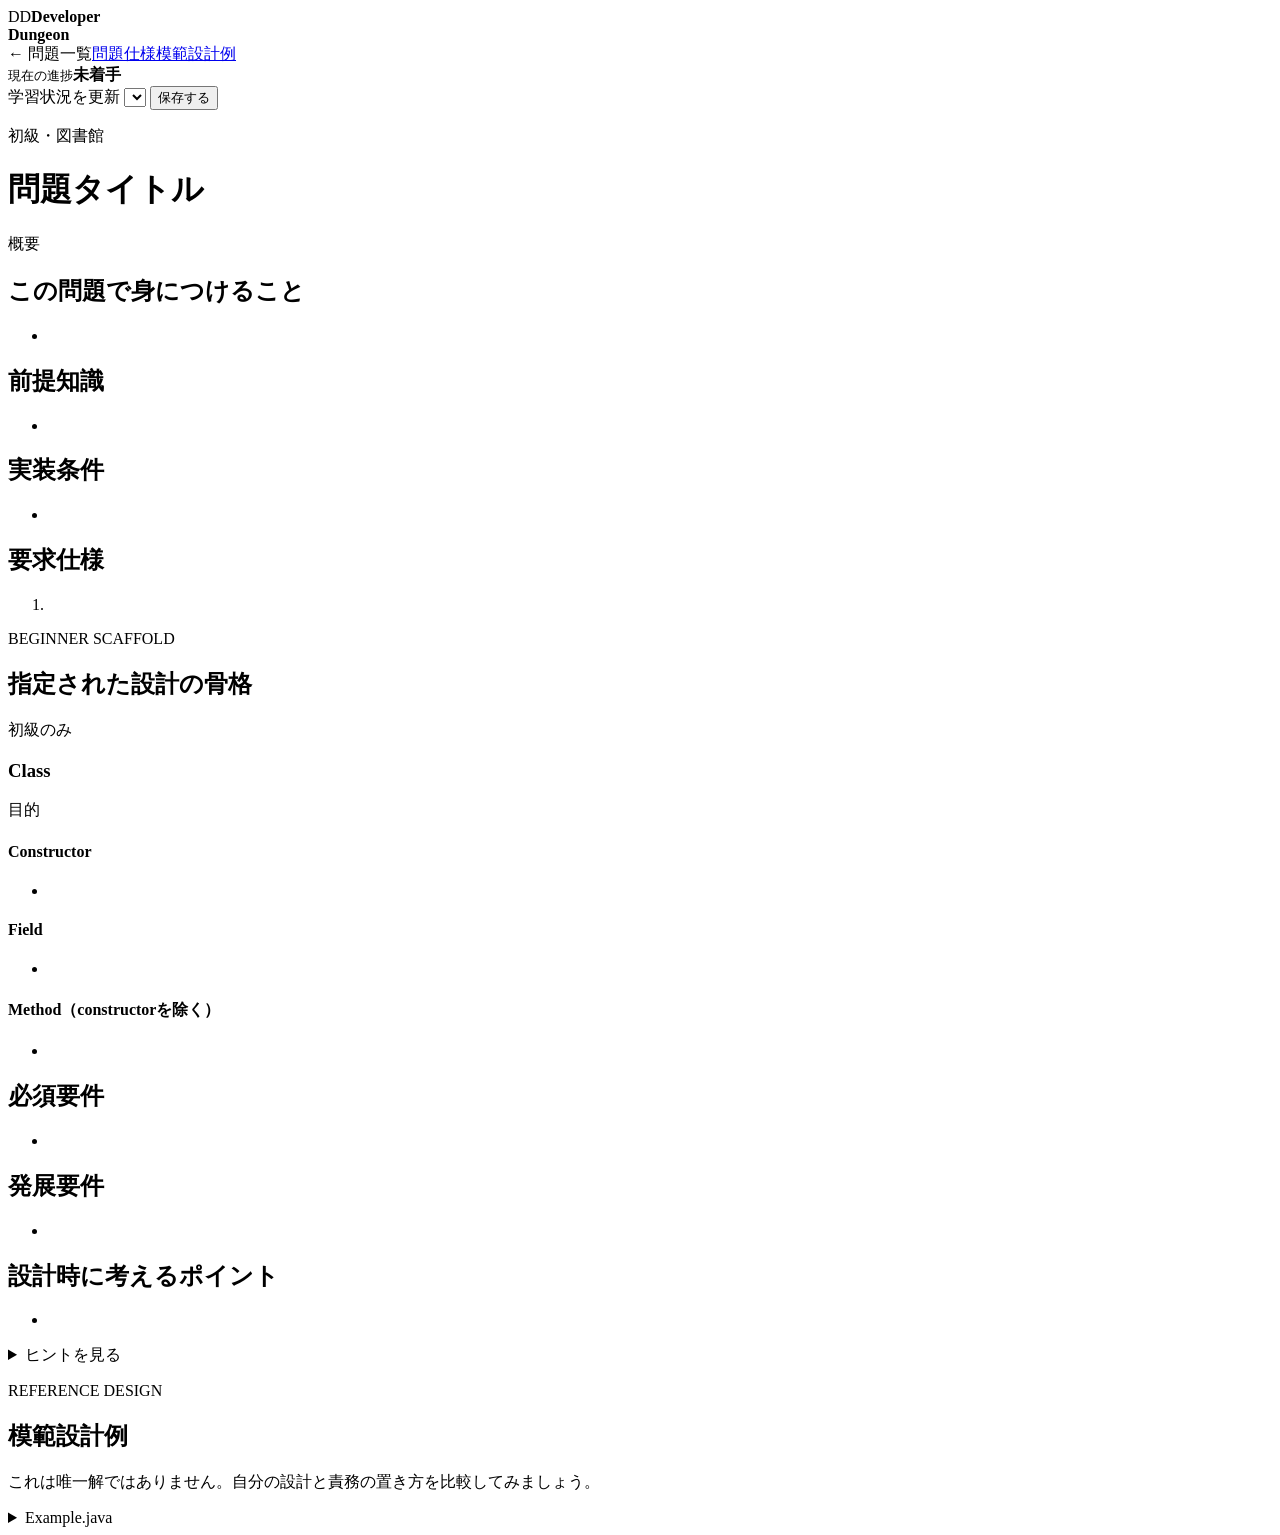
==== app/src/main/resources/templates/java-problem.html @ 92d25487 "feat: add Java class design practice MVP" ====
<!doctype html>
<html lang="ja" xmlns:th="http://www.thymeleaf.org">
<head>
  <meta charset="UTF-8">
  <meta name="viewport" content="width=device-width, initial-scale=1">
  <meta http-equiv="Content-Security-Policy" content="default-src 'self'; style-src 'self'; img-src 'self'; base-uri 'none'; form-action 'self'">
  <title th:text="${detail.problem.title + ' | Javaクラス設計演習'}">Javaクラス設計演習</title>
  <link rel="stylesheet" th:href="@{/java-learning.css}">
</head>
<body class="java-page">
<div class="java-layout">
  <aside class="java-sidebar">
    <a class="java-brand" th:href="@{/}"><span>DD</span><strong>Developer<br>Dungeon</strong></a>
    <nav><a th:href="@{/java/problems}">← 問題一覧</a><a class="is-active" href="#problem">問題仕様</a><a href="#reference">模範設計例</a></nav>
    <div class="progress-panel"><small>現在の進捗</small><strong th:text="${detail.status.label}">未着手</strong>
      <form th:action="@{/java/problems/{slug}/progress(slug=${detail.problem.slug})}" method="post">
        <label for="status">学習状況を更新</label>
        <select id="status" name="status"><option th:each="status : ${statuses}" th:value="${status}" th:text="${status.label}" th:selected="${status == detail.status}"></option></select>
        <button type="submit">保存する</button>
      </form>
    </div>
  </aside>
  <main class="java-main problem-main" id="problem">
    <header class="problem-hero">
      <p class="eyebrow" th:text="${detail.problem.difficulty.label + ' ・ ' + detail.problem.theme}">初級・図書館</p>
      <h1 th:text="${detail.problem.title}">問題タイトル</h1>
      <p th:text="${detail.problem.summary}">概要</p>
    </header>

    <section class="content-card accent-card"><h2>この問題で身につけること</h2><ul><li th:each="item : ${detail.problem.learningObjectives}" th:text="${item}"></li></ul></section>
    <div class="content-columns">
      <section class="content-card"><h2>前提知識</h2><ul><li th:each="item : ${detail.problem.prerequisites}" th:text="${item}"></li></ul></section>
      <section class="content-card"><h2>実装条件</h2><ul><li th:each="item : ${detail.problem.constraints}" th:text="${item}"></li></ul></section>
    </div>
    <section class="content-card"><h2>要求仕様</h2><ol><li th:each="item : ${detail.problem.requirements}" th:text="${item}"></li></ol></section>
    <section class="content-card" th:if="${detail.problem.beginnerScaffold != null}">
      <div class="section-heading"><div><p class="eyebrow">BEGINNER SCAFFOLD</p><h2>指定された設計の骨格</h2></div><span th:text="${'全 ' + detail.problem.beginnerScaffold.classCount + ' class'}">初級のみ</span></div>
      <div class="scaffold-grid">
        <article th:each="spec : ${detail.problem.beginnerScaffold.classes}"><h3 th:text="${spec.name}">Class</h3><p th:text="${spec.purpose}">目的</p><b th:text="${'constructor ' + spec.constructorCount + '個 / field ' + spec.fieldCount + '個 / method ' + spec.methodCount + '個'}"></b><h4>Constructor</h4><ul><li th:each="constructor : ${spec.constructors}" th:text="${constructor}"></li></ul><h4>Field</h4><ul><li th:each="field : ${spec.fields}" th:text="${field}"></li></ul><h4>Method（constructorを除く）</h4><ul><li th:each="method : ${spec.methods}" th:text="${method}"></li></ul></article>
      </div>
    </section>
    <div class="content-columns">
      <section class="content-card"><h2>必須要件</h2><ul class="check-list"><li th:each="item : ${detail.problem.mandatoryRequirements}" th:text="${item}"></li></ul></section>
      <section class="content-card"><h2>発展要件</h2><ul><li th:each="item : ${detail.problem.optionalRequirements}" th:text="${item}"></li></ul></section>
    </div>
    <section class="content-card"><h2>設計時に考えるポイント</h2><ul><li th:each="item : ${detail.problem.designPoints}" th:text="${item}"></li></ul></section>
    <details class="content-card"><summary>ヒントを見る</summary><ul><li th:each="item : ${detail.problem.hints}" th:text="${item}"></li></ul></details>
    <section class="reference-section" id="reference">
      <div><p class="eyebrow">REFERENCE DESIGN</p><h2>模範設計例</h2><p>これは唯一解ではありません。自分の設計と責務の置き方を比較してみましょう。</p></div>
      <details class="reference-file" th:each="file : ${detail.problem.referenceSources}"><summary th:text="${file.fileName}">Example.java</summary><pre><code th:text="${file.source}"></code></pre></details>
    </section>
  </main>
</div>
</body>
</html>
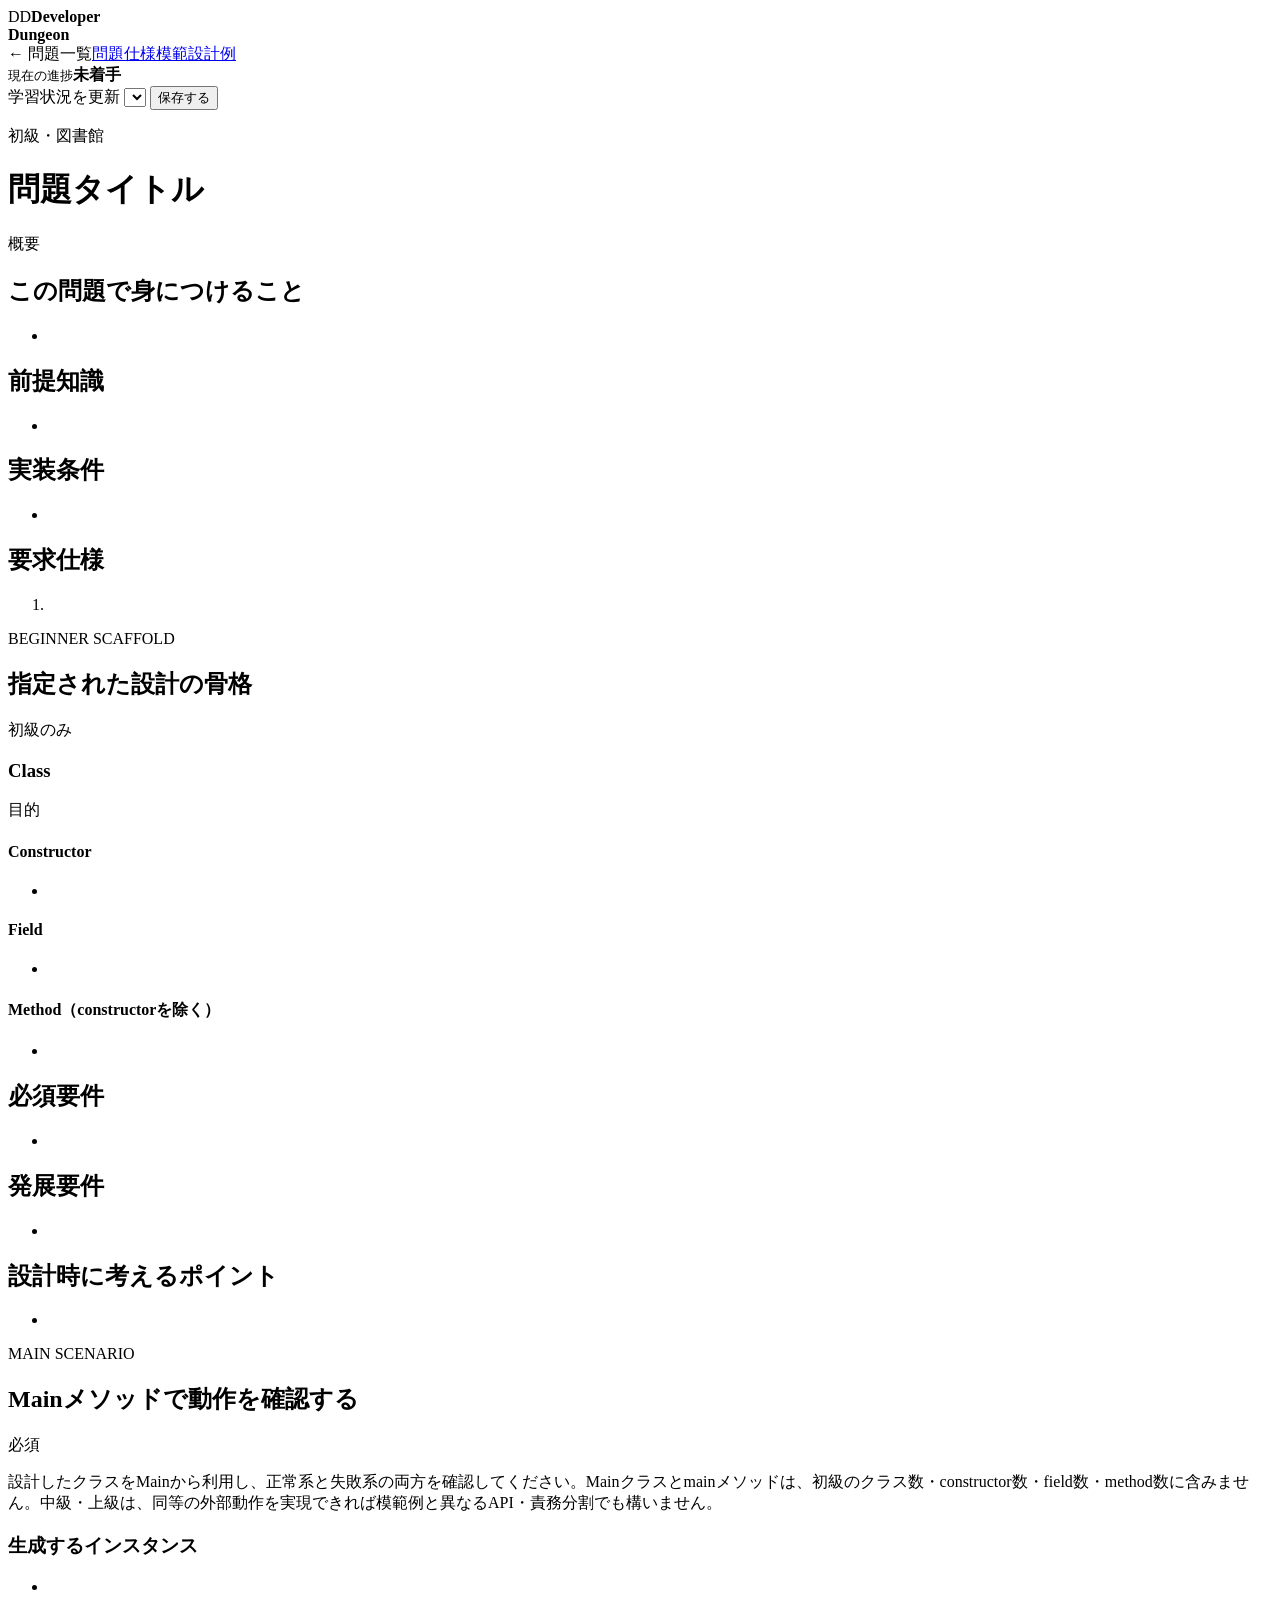
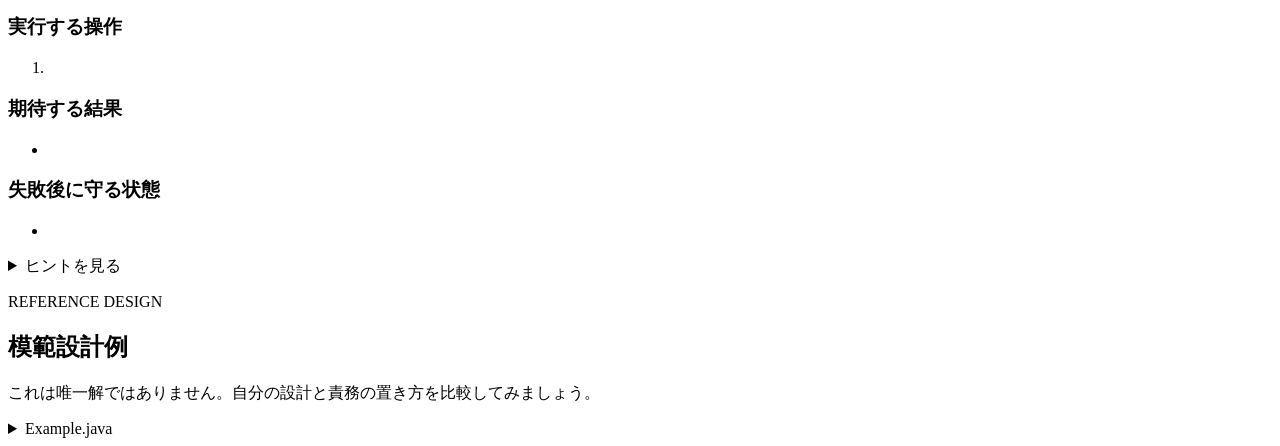
==== commit f334a986: "feat: add executable Main scenarios to Java problems" ====
--- a/app/src/main/resources/templates/java-problem.html
+++ b/app/src/main/resources/templates/java-problem.html
@@ -44,6 +44,16 @@
       <section class="content-card"><h2>発展要件</h2><ul><li th:each="item : ${detail.problem.optionalRequirements}" th:text="${item}"></li></ul></section>
     </div>
     <section class="content-card"><h2>設計時に考えるポイント</h2><ul><li th:each="item : ${detail.problem.designPoints}" th:text="${item}"></li></ul></section>
+    <section class="content-card main-scenario-card">
+      <div class="section-heading"><div><p class="eyebrow">MAIN SCENARIO</p><h2>Mainメソッドで動作を確認する</h2></div><span>必須</span></div>
+      <p>設計したクラスをMainから利用し、正常系と失敗系の両方を確認してください。Mainクラスとmainメソッドは、初級のクラス数・constructor数・field数・method数に含みません。中級・上級は、同等の外部動作を実現できれば模範例と異なるAPI・責務分割でも構いません。</p>
+      <div class="main-scenario-grid">
+        <article><h3>生成するインスタンス</h3><ul><li th:each="item : ${detail.problem.mainScenario.instances}" th:text="${item}"></li></ul></article>
+        <article><h3>実行する操作</h3><ol><li th:each="item : ${detail.problem.mainScenario.steps}" th:text="${item}"></li></ol></article>
+        <article><h3>期待する結果</h3><ul><li th:each="item : ${detail.problem.mainScenario.expectedResults}" th:text="${item}"></li></ul></article>
+        <article><h3>失敗後に守る状態</h3><ul><li th:each="item : ${detail.problem.mainScenario.invariants}" th:text="${item}"></li></ul></article>
+      </div>
+    </section>
     <details class="content-card"><summary>ヒントを見る</summary><ul><li th:each="item : ${detail.problem.hints}" th:text="${item}"></li></ul></details>
     <section class="reference-section" id="reference">
       <div><p class="eyebrow">REFERENCE DESIGN</p><h2>模範設計例</h2><p>これは唯一解ではありません。自分の設計と責務の置き方を比較してみましょう。</p></div>
